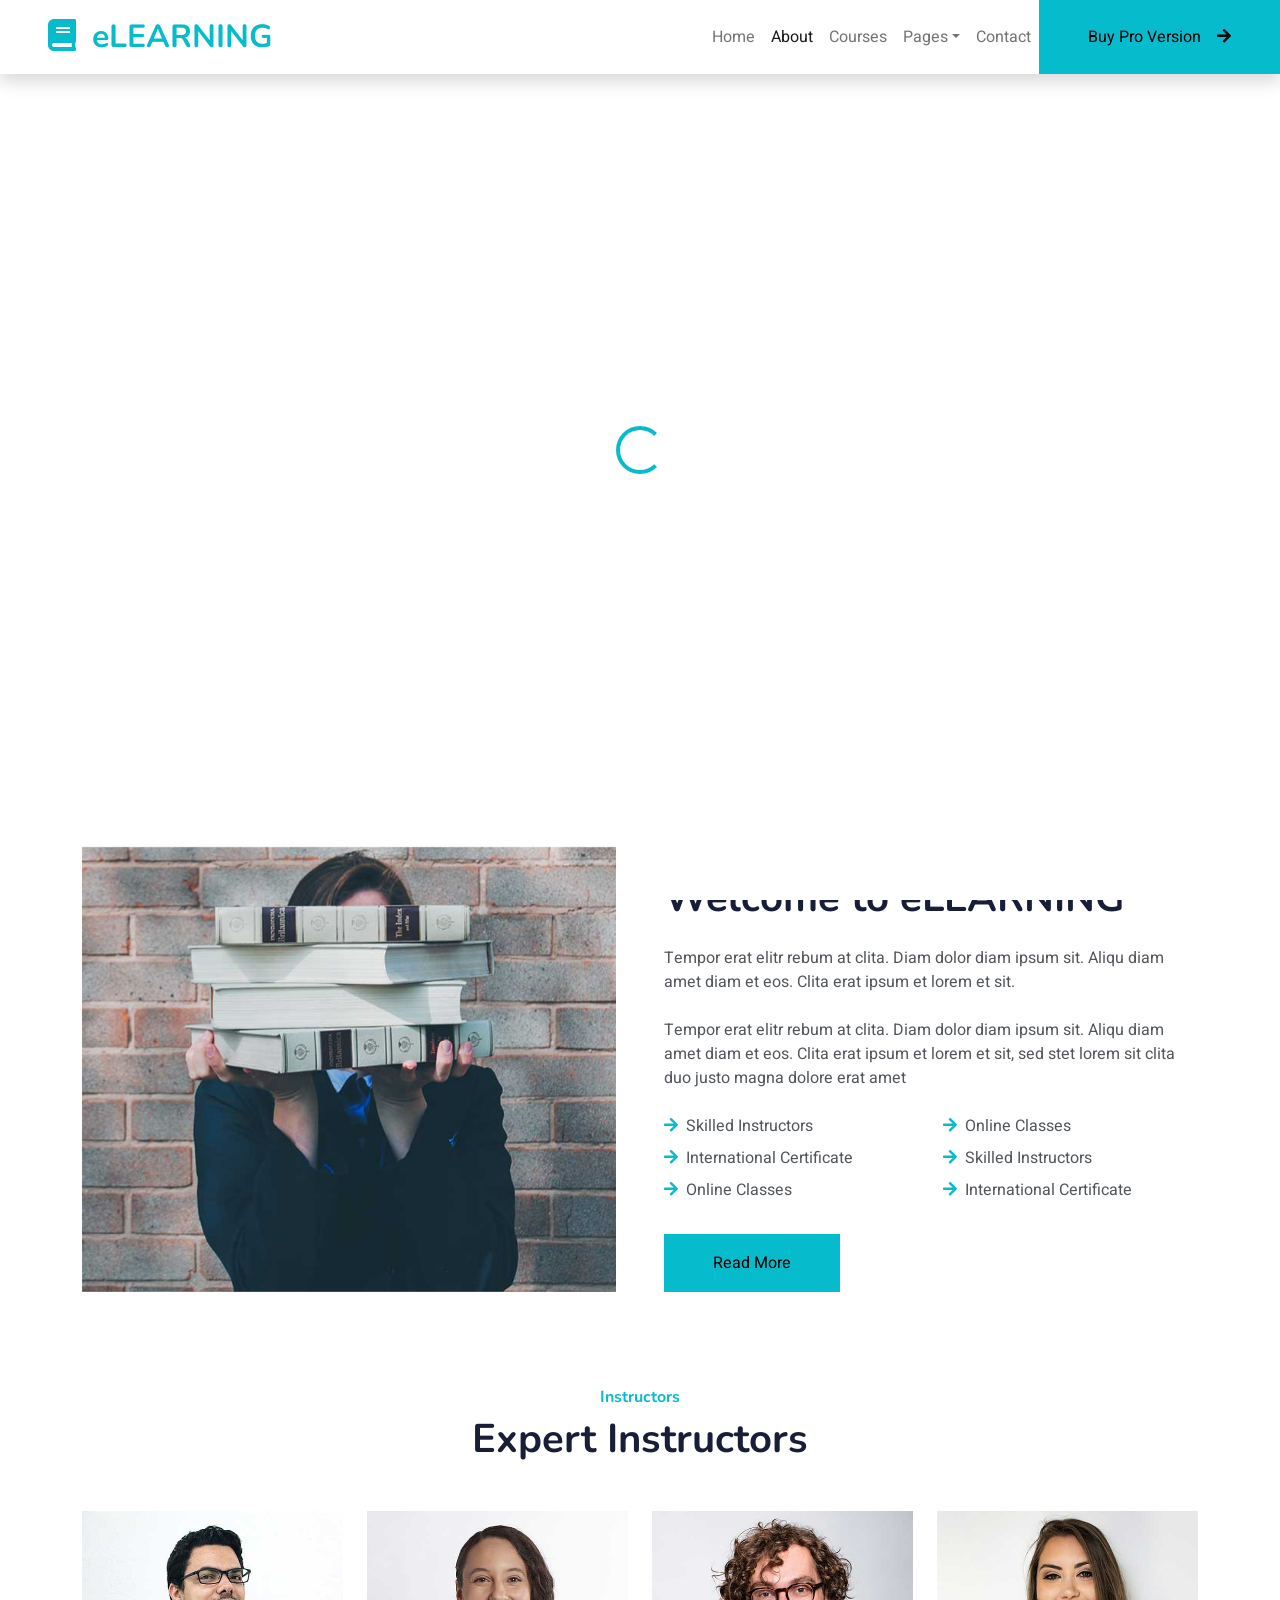
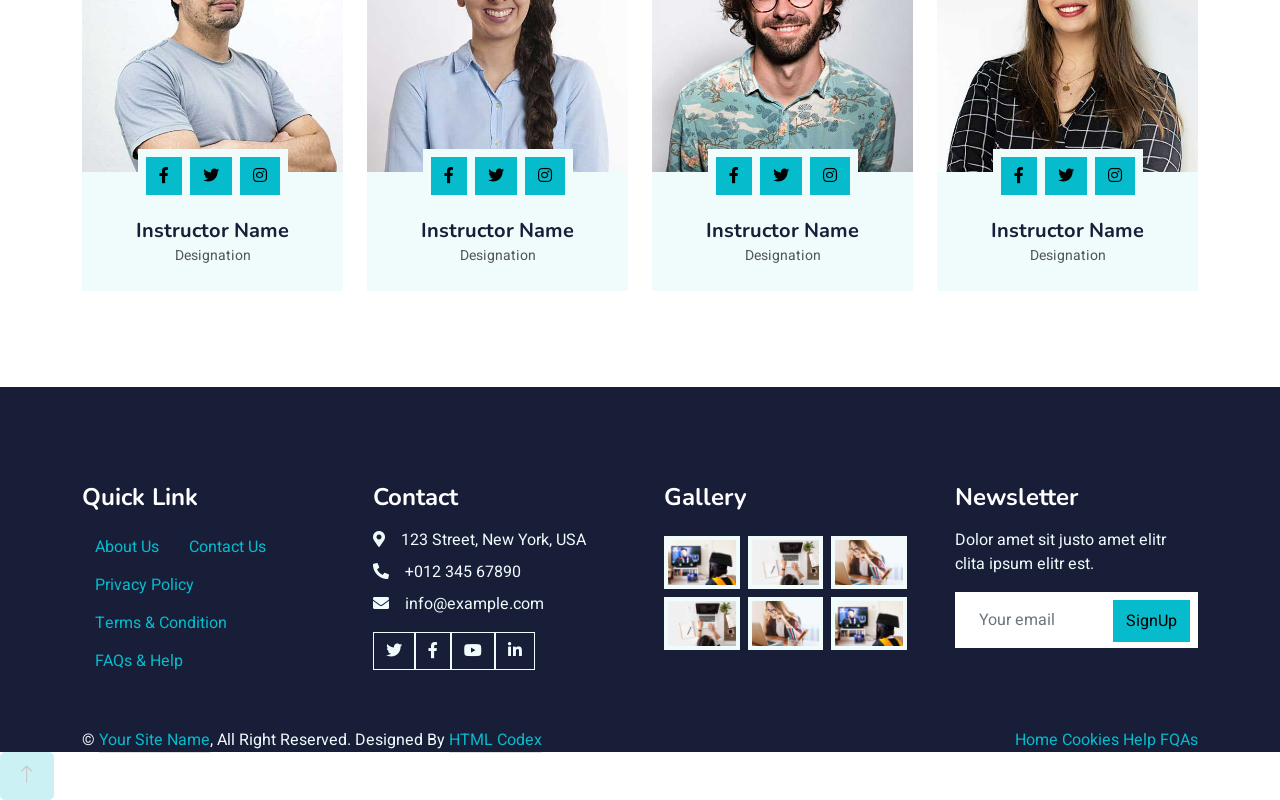
==== about.html @ 0fd6fc2b "Premier commit" ====
<!DOCTYPE html>
<html lang="en">

<head>
    <meta charset="utf-8">
    <title>eLEARNING - eLearning HTML Template</title>
    <meta content="width=device-width, initial-scale=1.0" name="viewport">
    <meta content="" name="keywords">
    <meta content="" name="description">

    <!-- Favicon -->
    <link href="img/favicon.ico" rel="icon">

    <!-- Google Web Fonts -->
    <link rel="preconnect" href="https://fonts.googleapis.com">
    <link rel="preconnect" href="https://fonts.gstatic.com" crossorigin>
    <link href="https://fonts.googleapis.com/css2?family=Heebo:wght@400;500;600&family=Nunito:wght@600;700;800&display=swap" rel="stylesheet">

    <!-- Icon Font Stylesheet -->
    <link href="https://cdnjs.cloudflare.com/ajax/libs/font-awesome/5.10.0/css/all.min.css" rel="stylesheet">
    <link href="https://cdn.jsdelivr.net/npm/bootstrap-icons@1.4.1/font/bootstrap-icons.css" rel="stylesheet">

    <!-- Libraries Stylesheet -->
    <link href="lib/animate/animate.min.css" rel="stylesheet">
    <link href="lib/owlcarousel/assets/owl.carousel.min.css" rel="stylesheet">

    <!-- Customized Bootstrap Stylesheet -->
    <link href="css/bootstrap.min.css" rel="stylesheet">

    <!-- Template Stylesheet -->
    <link href="css/style.css" rel="stylesheet">
</head>

<body>
    <!-- Spinner Start -->
    <div id="spinner" class="show bg-white position-fixed translate-middle w-100 vh-100 top-50 start-50 d-flex align-items-center justify-content-center">
        <div class="spinner-border text-primary" style="width: 3rem; height: 3rem;" role="status">
            <span class="sr-only">Loading...</span>
        </div>
    </div>
    <!-- Spinner End -->


    <!-- Navbar Start -->
    <nav class="navbar navbar-expand-lg bg-white navbar-light shadow sticky-top p-0">
        <a href="index.html" class="navbar-brand d-flex align-items-center px-4 px-lg-5">
            <h2 class="m-0 text-primary"><i class="fa fa-book me-3"></i>eLEARNING</h2>
        </a>
        <button type="button" class="navbar-toggler me-4" data-bs-toggle="collapse" data-bs-target="#navbarCollapse">
            <span class="navbar-toggler-icon"></span>
        </button>
        <div class="collapse navbar-collapse" id="navbarCollapse">
            <div class="navbar-nav ms-auto p-4 p-lg-0">
                <a href="index.html" class="nav-item nav-link">Home</a>
                <a href="about.html" class="nav-item nav-link active">About</a>
                <a href="courses.html" class="nav-item nav-link">Courses</a>
                <div class="nav-item dropdown">
                    <a href="#" class="nav-link dropdown-toggle" data-bs-toggle="dropdown">Pages</a>
                    <div class="dropdown-menu fade-down m-0">
                        <a href="team.html" class="dropdown-item">Our Team</a>
                        <a href="testimonial.html" class="dropdown-item">Testimonial</a>
                        <a href="404.html" class="dropdown-item">404 Page</a>
                    </div>
                </div>
                <a href="contact.html" class="nav-item nav-link">Contact</a>
            </div>
            <a href="https://htmlcodex.com/downloading/?item=2151" class="btn btn-primary py-4 px-lg-5 d-none d-lg-block">Buy Pro Version<i class="fa fa-arrow-right ms-3"></i></a>
        </div>
    </nav>
    <!-- Navbar End -->


    <!-- Header Start -->
    <div class="container-fluid bg-primary py-5 mb-5 page-header">
        <div class="container py-5">
            <div class="row justify-content-center">
                <div class="col-lg-10 text-center">
                    <h1 class="display-3 text-white animated slideInDown">About Us</h1>
                    <nav aria-label="breadcrumb">
                        <ol class="breadcrumb justify-content-center">
                            <li class="breadcrumb-item"><a class="text-white" href="#">Home</a></li>
                            <li class="breadcrumb-item"><a class="text-white" href="#">Pages</a></li>
                            <li class="breadcrumb-item text-white active" aria-current="page">About</li>
                        </ol>
                    </nav>
                </div>
            </div>
        </div>
    </div>
    <!-- Header End -->


    <!-- Service Start -->
    <div class="container-xxl py-5">
        <div class="container">
            <div class="row g-4">
                <div class="col-lg-3 col-sm-6 wow fadeInUp" data-wow-delay="0.1s">
                    <div class="service-item text-center pt-3">
                        <div class="p-4">
                            <i class="fa fa-3x fa-graduation-cap text-primary mb-4"></i>
                            <h5 class="mb-3">Skilled Instructors</h5>
                            <p>Diam elitr kasd sed at elitr sed ipsum justo dolor sed clita amet diam</p>
                        </div>
                    </div>
                </div>
                <div class="col-lg-3 col-sm-6 wow fadeInUp" data-wow-delay="0.3s">
                    <div class="service-item text-center pt-3">
                        <div class="p-4">
                            <i class="fa fa-3x fa-globe text-primary mb-4"></i>
                            <h5 class="mb-3">Online Classes</h5>
                            <p>Diam elitr kasd sed at elitr sed ipsum justo dolor sed clita amet diam</p>
                        </div>
                    </div>
                </div>
                <div class="col-lg-3 col-sm-6 wow fadeInUp" data-wow-delay="0.5s">
                    <div class="service-item text-center pt-3">
                        <div class="p-4">
                            <i class="fa fa-3x fa-home text-primary mb-4"></i>
                            <h5 class="mb-3">Home Projects</h5>
                            <p>Diam elitr kasd sed at elitr sed ipsum justo dolor sed clita amet diam</p>
                        </div>
                    </div>
                </div>
                <div class="col-lg-3 col-sm-6 wow fadeInUp" data-wow-delay="0.7s">
                    <div class="service-item text-center pt-3">
                        <div class="p-4">
                            <i class="fa fa-3x fa-book-open text-primary mb-4"></i>
                            <h5 class="mb-3">Book Library</h5>
                            <p>Diam elitr kasd sed at elitr sed ipsum justo dolor sed clita amet diam</p>
                        </div>
                    </div>
                </div>
            </div>
        </div>
    </div>
    <!-- Service End -->


    <!-- About Start -->
    <div class="container-xxl py-5">
        <div class="container">
            <div class="row g-5">
                <div class="col-lg-6 wow fadeInUp" data-wow-delay="0.1s" style="min-height: 400px;">
                    <div class="position-relative h-100">
                        <img class="img-fluid position-absolute w-100 h-100" src="img/about.jpg" alt="" style="object-fit: cover;">
                    </div>
                </div>
                <div class="col-lg-6 wow fadeInUp" data-wow-delay="0.3s">
                    <h6 class="section-title bg-white text-start text-primary pe-3">About Us</h6>
                    <h1 class="mb-4">Welcome to eLEARNING</h1>
                    <p class="mb-4">Tempor erat elitr rebum at clita. Diam dolor diam ipsum sit. Aliqu diam amet diam et eos. Clita erat ipsum et lorem et sit.</p>
                    <p class="mb-4">Tempor erat elitr rebum at clita. Diam dolor diam ipsum sit. Aliqu diam amet diam et eos. Clita erat ipsum et lorem et sit, sed stet lorem sit clita duo justo magna dolore erat amet</p>
                    <div class="row gy-2 gx-4 mb-4">
                        <div class="col-sm-6">
                            <p class="mb-0"><i class="fa fa-arrow-right text-primary me-2"></i>Skilled Instructors</p>
                        </div>
                        <div class="col-sm-6">
                            <p class="mb-0"><i class="fa fa-arrow-right text-primary me-2"></i>Online Classes</p>
                        </div>
                        <div class="col-sm-6">
                            <p class="mb-0"><i class="fa fa-arrow-right text-primary me-2"></i>International Certificate</p>
                        </div>
                        <div class="col-sm-6">
                            <p class="mb-0"><i class="fa fa-arrow-right text-primary me-2"></i>Skilled Instructors</p>
                        </div>
                        <div class="col-sm-6">
                            <p class="mb-0"><i class="fa fa-arrow-right text-primary me-2"></i>Online Classes</p>
                        </div>
                        <div class="col-sm-6">
                            <p class="mb-0"><i class="fa fa-arrow-right text-primary me-2"></i>International Certificate</p>
                        </div>
                    </div>
                    <a class="btn btn-primary py-3 px-5 mt-2" href="">Read More</a>
                </div>
            </div>
        </div>
    </div>
    <!-- About End -->


    <!-- Team Start -->
    <div class="container-xxl py-5">
        <div class="container">
            <div class="text-center wow fadeInUp" data-wow-delay="0.1s">
                <h6 class="section-title bg-white text-center text-primary px-3">Instructors</h6>
                <h1 class="mb-5">Expert Instructors</h1>
            </div>
            <div class="row g-4">
                <div class="col-lg-3 col-md-6 wow fadeInUp" data-wow-delay="0.1s">
                    <div class="team-item bg-light">
                        <div class="overflow-hidden">
                            <img class="img-fluid" src="img/team-1.jpg" alt="">
                        </div>
                        <div class="position-relative d-flex justify-content-center" style="margin-top: -23px;">
                            <div class="bg-light d-flex justify-content-center pt-2 px-1">
                                <a class="btn btn-sm-square btn-primary mx-1" href=""><i class="fab fa-facebook-f"></i></a>
                                <a class="btn btn-sm-square btn-primary mx-1" href=""><i class="fab fa-twitter"></i></a>
                                <a class="btn btn-sm-square btn-primary mx-1" href=""><i class="fab fa-instagram"></i></a>
                            </div>
                        </div>
                        <div class="text-center p-4">
                            <h5 class="mb-0">Instructor Name</h5>
                            <small>Designation</small>
                        </div>
                    </div>
                </div>
                <div class="col-lg-3 col-md-6 wow fadeInUp" data-wow-delay="0.3s">
                    <div class="team-item bg-light">
                        <div class="overflow-hidden">
                            <img class="img-fluid" src="img/team-2.jpg" alt="">
                        </div>
                        <div class="position-relative d-flex justify-content-center" style="margin-top: -23px;">
                            <div class="bg-light d-flex justify-content-center pt-2 px-1">
                                <a class="btn btn-sm-square btn-primary mx-1" href=""><i class="fab fa-facebook-f"></i></a>
                                <a class="btn btn-sm-square btn-primary mx-1" href=""><i class="fab fa-twitter"></i></a>
                                <a class="btn btn-sm-square btn-primary mx-1" href=""><i class="fab fa-instagram"></i></a>
                            </div>
                        </div>
                        <div class="text-center p-4">
                            <h5 class="mb-0">Instructor Name</h5>
                            <small>Designation</small>
                        </div>
                    </div>
                </div>
                <div class="col-lg-3 col-md-6 wow fadeInUp" data-wow-delay="0.5s">
                    <div class="team-item bg-light">
                        <div class="overflow-hidden">
                            <img class="img-fluid" src="img/team-3.jpg" alt="">
                        </div>
                        <div class="position-relative d-flex justify-content-center" style="margin-top: -23px;">
                            <div class="bg-light d-flex justify-content-center pt-2 px-1">
                                <a class="btn btn-sm-square btn-primary mx-1" href=""><i class="fab fa-facebook-f"></i></a>
                                <a class="btn btn-sm-square btn-primary mx-1" href=""><i class="fab fa-twitter"></i></a>
                                <a class="btn btn-sm-square btn-primary mx-1" href=""><i class="fab fa-instagram"></i></a>
                            </div>
                        </div>
                        <div class="text-center p-4">
                            <h5 class="mb-0">Instructor Name</h5>
                            <small>Designation</small>
                        </div>
                    </div>
                </div>
                <div class="col-lg-3 col-md-6 wow fadeInUp" data-wow-delay="0.7s">
                    <div class="team-item bg-light">
                        <div class="overflow-hidden">
                            <img class="img-fluid" src="img/team-4.jpg" alt="">
                        </div>
                        <div class="position-relative d-flex justify-content-center" style="margin-top: -23px;">
                            <div class="bg-light d-flex justify-content-center pt-2 px-1">
                                <a class="btn btn-sm-square btn-primary mx-1" href=""><i class="fab fa-facebook-f"></i></a>
                                <a class="btn btn-sm-square btn-primary mx-1" href=""><i class="fab fa-twitter"></i></a>
                                <a class="btn btn-sm-square btn-primary mx-1" href=""><i class="fab fa-instagram"></i></a>
                            </div>
                        </div>
                        <div class="text-center p-4">
                            <h5 class="mb-0">Instructor Name</h5>
                            <small>Designation</small>
                        </div>
                    </div>
                </div>
            </div>
        </div>
    </div>
    <!-- Team End -->
        

    <!-- Footer Start -->
    <div class="container-fluid bg-dark text-light footer pt-5 mt-5 wow fadeIn" data-wow-delay="0.1s">
        <div class="container py-5">
            <div class="row g-5">
                <div class="col-lg-3 col-md-6">
                    <h4 class="text-white mb-3">Quick Link</h4>
                    <a class="btn btn-link" href="">About Us</a>
                    <a class="btn btn-link" href="">Contact Us</a>
                    <a class="btn btn-link" href="">Privacy Policy</a>
                    <a class="btn btn-link" href="">Terms & Condition</a>
                    <a class="btn btn-link" href="">FAQs & Help</a>
                </div>
                <div class="col-lg-3 col-md-6">
                    <h4 class="text-white mb-3">Contact</h4>
                    <p class="mb-2"><i class="fa fa-map-marker-alt me-3"></i>123 Street, New York, USA</p>
                    <p class="mb-2"><i class="fa fa-phone-alt me-3"></i>+012 345 67890</p>
                    <p class="mb-2"><i class="fa fa-envelope me-3"></i>info@example.com</p>
                    <div class="d-flex pt-2">
                        <a class="btn btn-outline-light btn-social" href=""><i class="fab fa-twitter"></i></a>
                        <a class="btn btn-outline-light btn-social" href=""><i class="fab fa-facebook-f"></i></a>
                        <a class="btn btn-outline-light btn-social" href=""><i class="fab fa-youtube"></i></a>
                        <a class="btn btn-outline-light btn-social" href=""><i class="fab fa-linkedin-in"></i></a>
                    </div>
                </div>
                <div class="col-lg-3 col-md-6">
                    <h4 class="text-white mb-3">Gallery</h4>
                    <div class="row g-2 pt-2">
                        <div class="col-4">
                            <img class="img-fluid bg-light p-1" src="img/course-1.jpg" alt="">
                        </div>
                        <div class="col-4">
                            <img class="img-fluid bg-light p-1" src="img/course-2.jpg" alt="">
                        </div>
                        <div class="col-4">
                            <img class="img-fluid bg-light p-1" src="img/course-3.jpg" alt="">
                        </div>
                        <div class="col-4">
                            <img class="img-fluid bg-light p-1" src="img/course-2.jpg" alt="">
                        </div>
                        <div class="col-4">
                            <img class="img-fluid bg-light p-1" src="img/course-3.jpg" alt="">
                        </div>
                        <div class="col-4">
                            <img class="img-fluid bg-light p-1" src="img/course-1.jpg" alt="">
                        </div>
                    </div>
                </div>
                <div class="col-lg-3 col-md-6">
                    <h4 class="text-white mb-3">Newsletter</h4>
                    <p>Dolor amet sit justo amet elitr clita ipsum elitr est.</p>
                    <div class="position-relative mx-auto" style="max-width: 400px;">
                        <input class="form-control border-0 w-100 py-3 ps-4 pe-5" type="text" placeholder="Your email">
                        <button type="button" class="btn btn-primary py-2 position-absolute top-0 end-0 mt-2 me-2">SignUp</button>
                    </div>
                </div>
            </div>
        </div>
        <div class="container">
            <div class="copyright">
                <div class="row">
                    <div class="col-md-6 text-center text-md-start mb-3 mb-md-0">
                        &copy; <a class="border-bottom" href="#">Your Site Name</a>, All Right Reserved.

                        <!--/*** The author’s attribution link must remain intact in the template. ***/-->
                        <!--/*** If you wish to remove this credit link, please purchase the Pro Version . ***/-->
                        Designed By <a class="border-bottom" href="https://htmlcodex.com">HTML Codex</a>
                    </div>
                    <div class="col-md-6 text-center text-md-end">
                        <div class="footer-menu">
                            <a href="">Home</a>
                            <a href="">Cookies</a>
                            <a href="">Help</a>
                            <a href="">FQAs</a>
                        </div>
                    </div>
                </div>
            </div>
        </div>
    </div>
    <!-- Footer End -->


    <!-- Back to Top -->
    <a href="#" class="btn btn-lg btn-primary btn-lg-square back-to-top"><i class="bi bi-arrow-up"></i></a>


    <!-- JavaScript Libraries -->
    <script src="https://code.jquery.com/jquery-3.4.1.min.js"></script>
    <script src="https://cdn.jsdelivr.net/npm/bootstrap@5.0.0/dist/js/bootstrap.bundle.min.js"></script>
    <script src="lib/wow/wow.min.js"></script>
    <script src="lib/easing/easing.min.js"></script>
    <script src="lib/waypoints/waypoints.min.js"></script>
    <script src="lib/owlcarousel/owl.carousel.min.js"></script>

    <!-- Template Javascript -->
    <script src="js/main.js"></script>
</body>

</html>
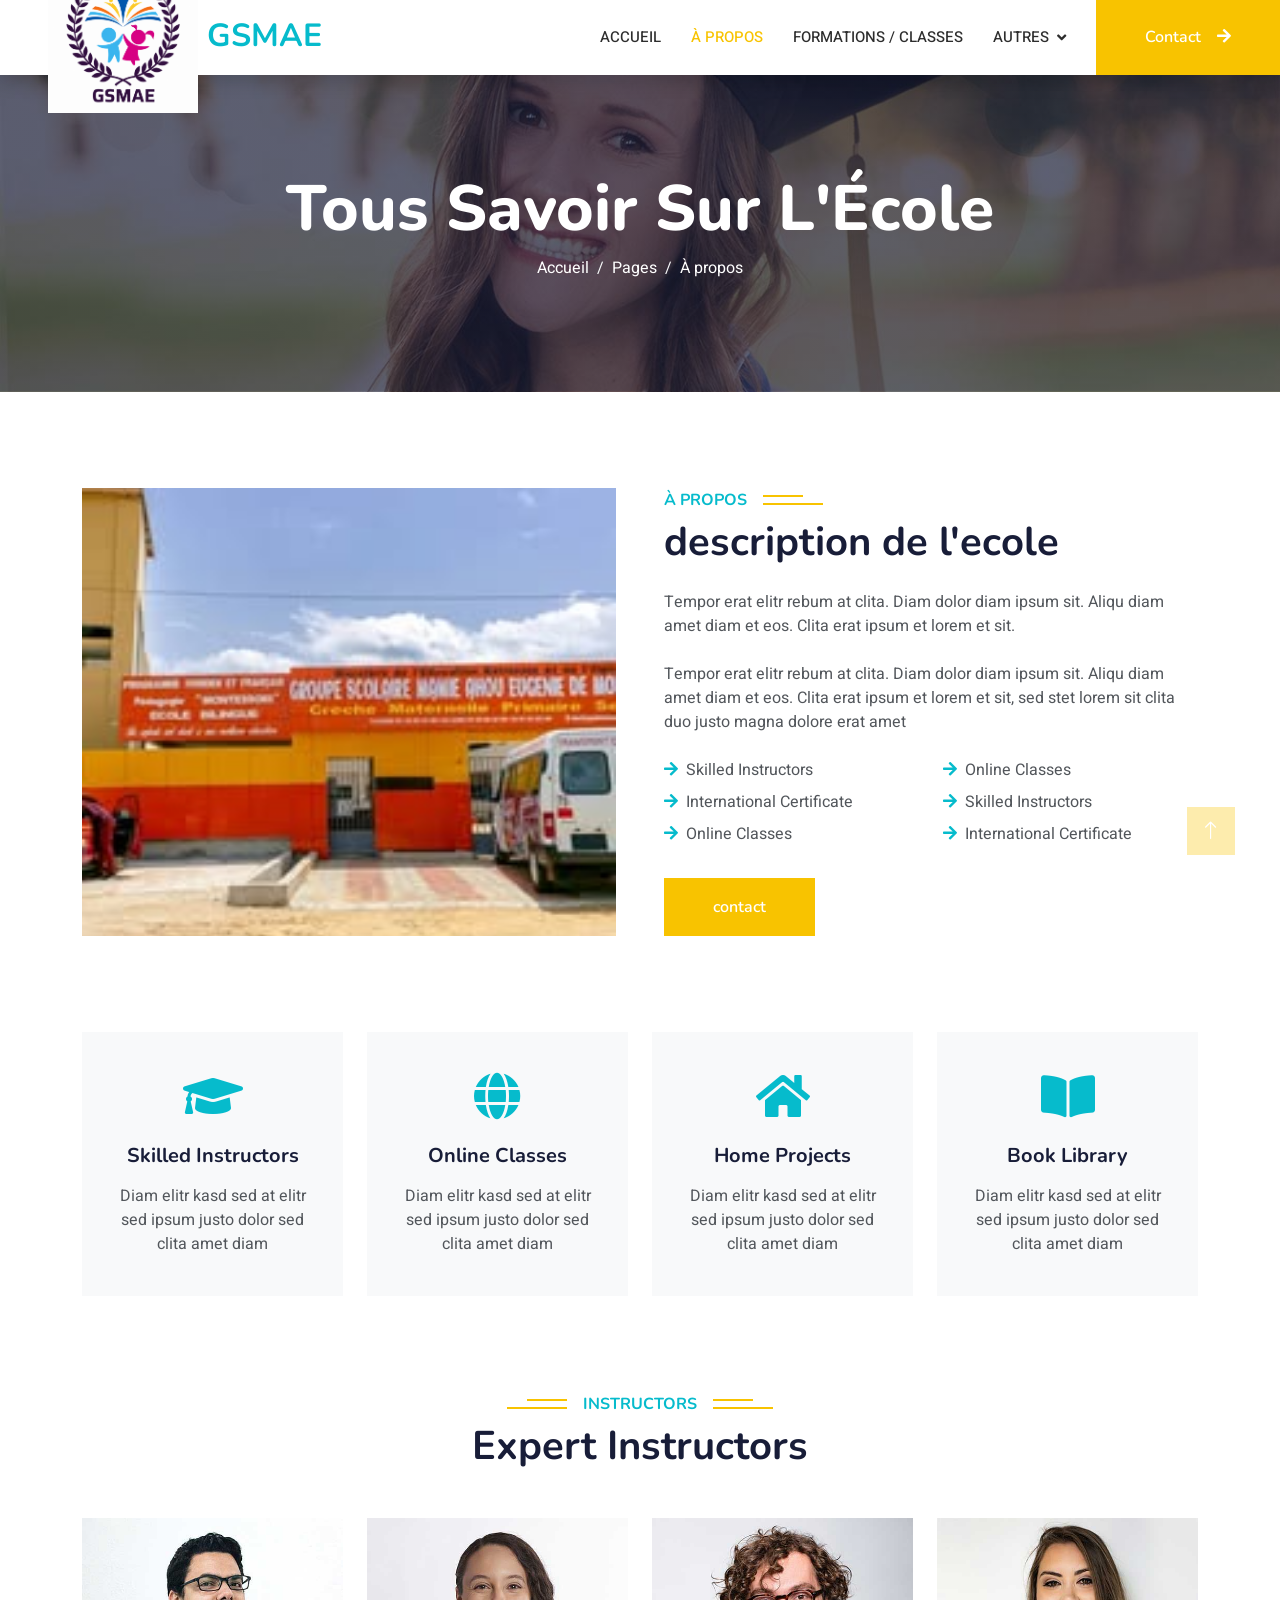
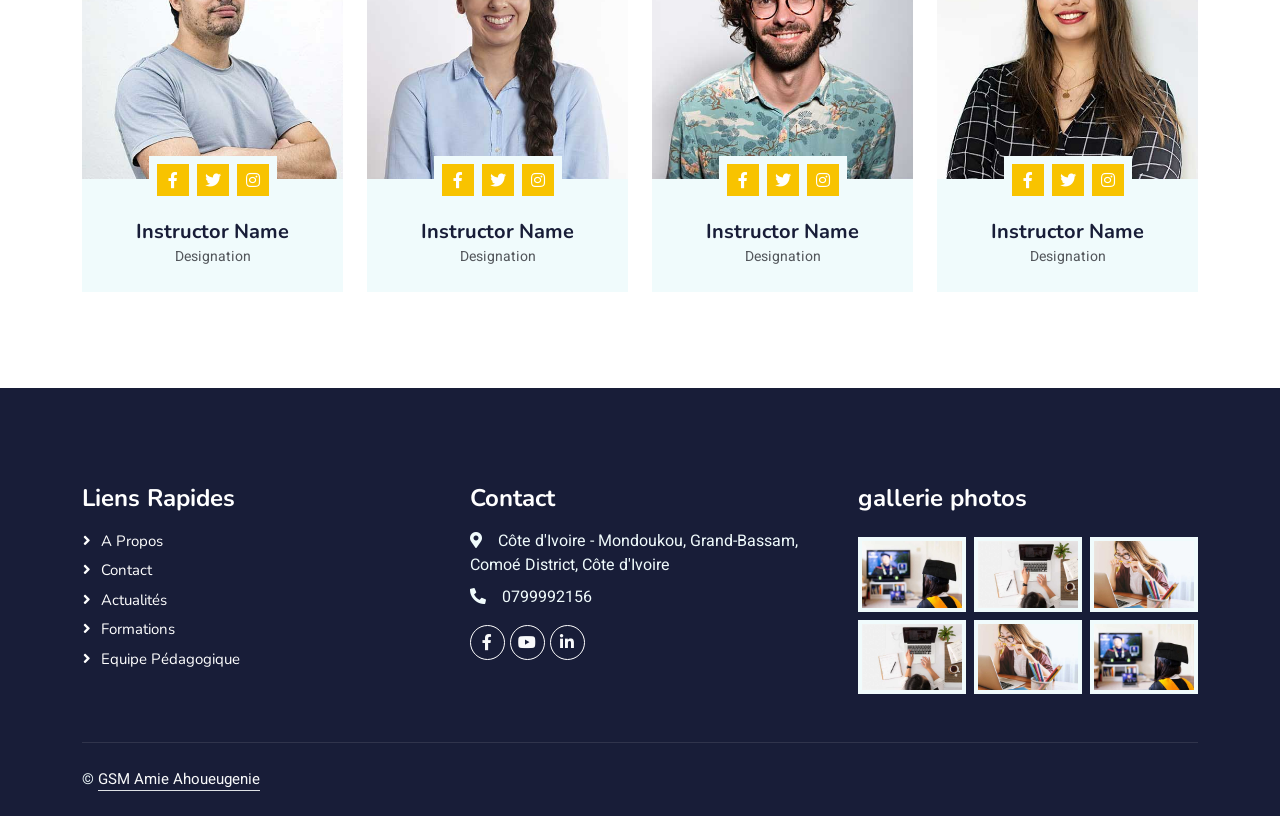
==== commit 39810caa: "Refonte du design et ajout de nouvelles pages" ====
--- a/about.html
+++ b/about.html
@@ -3,19 +3,26 @@
 
 <head>
     <meta charset="utf-8">
-    <title>eLEARNING - eLearning HTML Template</title>
+    <title>Groupe Scolaire Mamie Ahou Eugénie De Mondoukou</title>
     <meta content="width=device-width, initial-scale=1.0" name="viewport">
     <meta content="" name="keywords">
     <meta content="" name="description">
 
     <!-- Favicon -->
-    <link href="img/favicon.ico" rel="icon">
+    <link href="img/logo.jpeg" rel="icon">
 
     <!-- Google Web Fonts -->
     <link rel="preconnect" href="https://fonts.googleapis.com">
     <link rel="preconnect" href="https://fonts.gstatic.com" crossorigin>
     <link href="https://fonts.googleapis.com/css2?family=Heebo:wght@400;500;600&family=Nunito:wght@600;700;800&display=swap" rel="stylesheet">
 
+
+    <link rel="preconnect" href="https://fonts.googleapis.com">
+
+    <link rel="preconnect" href="https://fonts.gstatic.com" crossorigin>
+
+    <link href="https://fonts.googleapis.com/css2?family=Poppins:wght@300;400;500;600;700;800&display=swap" rel="stylesheet">
+
     <!-- Icon Font Stylesheet -->
     <link href="https://cdnjs.cloudflare.com/ajax/libs/font-awesome/5.10.0/css/all.min.css" rel="stylesheet">
     <link href="https://cdn.jsdelivr.net/npm/bootstrap-icons@1.4.1/font/bootstrap-icons.css" rel="stylesheet">
@@ -31,11 +38,12 @@
     <link href="css/style.css" rel="stylesheet">
 </head>
 
+
 <body>
-    <!-- Spinner Start -->
+     <!-- Spinner Start -->
     <div id="spinner" class="show bg-white position-fixed translate-middle w-100 vh-100 top-50 start-50 d-flex align-items-center justify-content-center">
         <div class="spinner-border text-primary" style="width: 3rem; height: 3rem;" role="status">
-            <span class="sr-only">Loading...</span>
+            <span class="sr-only">chargement...</span>
         </div>
     </div>
     <!-- Spinner End -->
@@ -44,27 +52,31 @@
     <!-- Navbar Start -->
     <nav class="navbar navbar-expand-lg bg-white navbar-light shadow sticky-top p-0">
         <a href="index.html" class="navbar-brand d-flex align-items-center px-4 px-lg-5">
-            <h2 class="m-0 text-primary"><i class="fa fa-book me-3"></i>eLEARNING</h2>
+            <h2 class="m-0 text-primary">
+                <img src="img/logos.png" alt="" width="150" height="auto">
+                GSMAE 
+            </h2>
+            <!-- <h2 class="m-0 text-primary"><i class="fa fa-book me-3"></i>GSMAE </h2> -->
         </a>
         <button type="button" class="navbar-toggler me-4" data-bs-toggle="collapse" data-bs-target="#navbarCollapse">
             <span class="navbar-toggler-icon"></span>
         </button>
         <div class="collapse navbar-collapse" id="navbarCollapse">
             <div class="navbar-nav ms-auto p-4 p-lg-0">
-                <a href="index.html" class="nav-item nav-link">Home</a>
-                <a href="about.html" class="nav-item nav-link active">About</a>
-                <a href="courses.html" class="nav-item nav-link">Courses</a>
+                <a href="index.html" class="nav-item nav-link ">accueil</a>
+                <a href="about.html" class="nav-item nav-link active">À propos</a>
+                <a href="courses.html" class="nav-item nav-link">Formations / Classes</a>
                 <div class="nav-item dropdown">
-                    <a href="#" class="nav-link dropdown-toggle" data-bs-toggle="dropdown">Pages</a>
+                    <a href="#" class="nav-link dropdown-toggle" data-bs-toggle="dropdown">autres</a>
                     <div class="dropdown-menu fade-down m-0">
-                        <a href="team.html" class="dropdown-item">Our Team</a>
-                        <a href="testimonial.html" class="dropdown-item">Testimonial</a>
-                        <a href="404.html" class="dropdown-item">404 Page</a>
-                    </div>
-                </div>
-                <a href="contact.html" class="nav-item nav-link">Contact</a>
-            </div>
-            <a href="https://htmlcodex.com/downloading/?item=2151" class="btn btn-primary py-4 px-lg-5 d-none d-lg-block">Buy Pro Version<i class="fa fa-arrow-right ms-3"></i></a>
+                        <a href="team.html" class="dropdown-item">Galerie</a>
+                        <a href="testimonial.html" class="dropdown-item">Équipe pédagogique</a>
+                        <a href="404.html" class="dropdown-item">Actualités</a>
+                    </div>
+                </div>
+                <!-- <a href="contact.html" class="nav-item nav-link">Contact</a> -->
+            </div>
+            <a href="https://htmlcodex.com/downloading/?item=2151" class="btn btn-primary py-4 px-lg-5 d-none d-lg-block">Contact<i class="fa fa-arrow-right ms-3"></i></a>
         </div>
     </nav>
     <!-- Navbar End -->
@@ -75,12 +87,12 @@
         <div class="container py-5">
             <div class="row justify-content-center">
                 <div class="col-lg-10 text-center">
-                    <h1 class="display-3 text-white animated slideInDown">About Us</h1>
+                    <h1 class="display-3 text-white animated slideInDown">Tous Savoir Sur L'École</h1>
                     <nav aria-label="breadcrumb">
                         <ol class="breadcrumb justify-content-center">
-                            <li class="breadcrumb-item"><a class="text-white" href="#">Home</a></li>
+                            <li class="breadcrumb-item"><a class="text-white" href="#">Accueil</a></li>
                             <li class="breadcrumb-item"><a class="text-white" href="#">Pages</a></li>
-                            <li class="breadcrumb-item text-white active" aria-current="page">About</li>
+                            <li class="breadcrumb-item text-white active" aria-current="page">À propos</li>
                         </ol>
                     </nav>
                 </div>
@@ -89,6 +101,50 @@
     </div>
     <!-- Header End -->
 
+
+    
+
+
+    <!-- About Start -->
+    <div class="container-xxl py-5">
+        <div class="container">
+            <div class="row g-5">
+                <div class="col-lg-6 wow fadeInUp" data-wow-delay="0.1s" style="min-height: 400px;">
+                    <div class="position-relative h-100">
+                        <img class="img-fluid position-absolute w-100 h-100" src="img/ecole.jpg" alt="" style="object-fit: cover;">
+                    </div>
+                </div>
+                <div class="col-lg-6 wow fadeInUp" data-wow-delay="0.3s">
+                    <h6 class="section-title bg-white text-start text-primary pe-3">À propos</h6>
+                    <h1 class="mb-4">description de l'ecole</h1>
+                    <p class="mb-4">Tempor erat elitr rebum at clita. Diam dolor diam ipsum sit. Aliqu diam amet diam et eos. Clita erat ipsum et lorem et sit.</p>
+                    <p class="mb-4">Tempor erat elitr rebum at clita. Diam dolor diam ipsum sit. Aliqu diam amet diam et eos. Clita erat ipsum et lorem et sit, sed stet lorem sit clita duo justo magna dolore erat amet</p>
+                    <div class="row gy-2 gx-4 mb-4">
+                        <div class="col-sm-6">
+                            <p class="mb-0"><i class="fa fa-arrow-right text-primary me-2"></i>Skilled Instructors</p>
+                        </div>
+                        <div class="col-sm-6">
+                            <p class="mb-0"><i class="fa fa-arrow-right text-primary me-2"></i>Online Classes</p>
+                        </div>
+                        <div class="col-sm-6">
+                            <p class="mb-0"><i class="fa fa-arrow-right text-primary me-2"></i>International Certificate</p>
+                        </div>
+                        <div class="col-sm-6">
+                            <p class="mb-0"><i class="fa fa-arrow-right text-primary me-2"></i>Skilled Instructors</p>
+                        </div>
+                        <div class="col-sm-6">
+                            <p class="mb-0"><i class="fa fa-arrow-right text-primary me-2"></i>Online Classes</p>
+                        </div>
+                        <div class="col-sm-6">
+                            <p class="mb-0"><i class="fa fa-arrow-right text-primary me-2"></i>International Certificate</p>
+                        </div>
+                    </div>
+                    <a class="btn btn-primary py-3 px-5 mt-2" href="contact.html">contact</a>
+                </div>
+            </div>
+        </div>
+    </div>
+    <!-- About End -->
 
     <!-- Service Start -->
     <div class="container-xxl py-5">
@@ -134,50 +190,6 @@
         </div>
     </div>
     <!-- Service End -->
-
-
-    <!-- About Start -->
-    <div class="container-xxl py-5">
-        <div class="container">
-            <div class="row g-5">
-                <div class="col-lg-6 wow fadeInUp" data-wow-delay="0.1s" style="min-height: 400px;">
-                    <div class="position-relative h-100">
-                        <img class="img-fluid position-absolute w-100 h-100" src="img/about.jpg" alt="" style="object-fit: cover;">
-                    </div>
-                </div>
-                <div class="col-lg-6 wow fadeInUp" data-wow-delay="0.3s">
-                    <h6 class="section-title bg-white text-start text-primary pe-3">About Us</h6>
-                    <h1 class="mb-4">Welcome to eLEARNING</h1>
-                    <p class="mb-4">Tempor erat elitr rebum at clita. Diam dolor diam ipsum sit. Aliqu diam amet diam et eos. Clita erat ipsum et lorem et sit.</p>
-                    <p class="mb-4">Tempor erat elitr rebum at clita. Diam dolor diam ipsum sit. Aliqu diam amet diam et eos. Clita erat ipsum et lorem et sit, sed stet lorem sit clita duo justo magna dolore erat amet</p>
-                    <div class="row gy-2 gx-4 mb-4">
-                        <div class="col-sm-6">
-                            <p class="mb-0"><i class="fa fa-arrow-right text-primary me-2"></i>Skilled Instructors</p>
-                        </div>
-                        <div class="col-sm-6">
-                            <p class="mb-0"><i class="fa fa-arrow-right text-primary me-2"></i>Online Classes</p>
-                        </div>
-                        <div class="col-sm-6">
-                            <p class="mb-0"><i class="fa fa-arrow-right text-primary me-2"></i>International Certificate</p>
-                        </div>
-                        <div class="col-sm-6">
-                            <p class="mb-0"><i class="fa fa-arrow-right text-primary me-2"></i>Skilled Instructors</p>
-                        </div>
-                        <div class="col-sm-6">
-                            <p class="mb-0"><i class="fa fa-arrow-right text-primary me-2"></i>Online Classes</p>
-                        </div>
-                        <div class="col-sm-6">
-                            <p class="mb-0"><i class="fa fa-arrow-right text-primary me-2"></i>International Certificate</p>
-                        </div>
-                    </div>
-                    <a class="btn btn-primary py-3 px-5 mt-2" href="">Read More</a>
-                </div>
-            </div>
-        </div>
-    </div>
-    <!-- About End -->
-
-
     <!-- Team Start -->
     <div class="container-xxl py-5">
         <div class="container">
@@ -268,28 +280,27 @@
     <div class="container-fluid bg-dark text-light footer pt-5 mt-5 wow fadeIn" data-wow-delay="0.1s">
         <div class="container py-5">
             <div class="row g-5">
-                <div class="col-lg-3 col-md-6">
-                    <h4 class="text-white mb-3">Quick Link</h4>
-                    <a class="btn btn-link" href="">About Us</a>
-                    <a class="btn btn-link" href="">Contact Us</a>
-                    <a class="btn btn-link" href="">Privacy Policy</a>
-                    <a class="btn btn-link" href="">Terms & Condition</a>
-                    <a class="btn btn-link" href="">FAQs & Help</a>
-                </div>
-                <div class="col-lg-3 col-md-6">
+                <div class="col-lg-4 col-md-6">
+                    <h4 class="text-white mb-3">Liens Rapides</h4>
+                    <a class="btn btn-link" href="about.html">A propos</a>
+                    <a class="btn btn-link" href="contact.html">Contact</a>
+                    <a class="btn btn-link" href="news.html">Actualités</a>
+                    <a class="btn btn-link" href="courses.html">Formations</a>
+                    <a class="btn btn-link" href="team.html">Equipe Pédagogique</a>
+                </div>
+                <div class="col-lg-4 col-md-6">
                     <h4 class="text-white mb-3">Contact</h4>
-                    <p class="mb-2"><i class="fa fa-map-marker-alt me-3"></i>123 Street, New York, USA</p>
-                    <p class="mb-2"><i class="fa fa-phone-alt me-3"></i>+012 345 67890</p>
-                    <p class="mb-2"><i class="fa fa-envelope me-3"></i>info@example.com</p>
+                    <p class="mb-2"><i class="fa fa-map-marker-alt me-3"></i>Côte d'Ivoire - Mondoukou, Grand-Bassam, Comoé District, Côte d'Ivoire</p>
+                    <p class="mb-2"><i class="fa fa-phone-alt me-3"></i>0799992156</p>
+                    <!-- <p class="mb-2"><i class="fa fa-envelope me-3"></i>info@example.com</p> -->
                     <div class="d-flex pt-2">
-                        <a class="btn btn-outline-light btn-social" href=""><i class="fab fa-twitter"></i></a>
-                        <a class="btn btn-outline-light btn-social" href=""><i class="fab fa-facebook-f"></i></a>
+                        <a class="btn btn-outline-light btn-social" href="https://www.facebook.com/gsmamieahoueugenie"><i class="fab fa-facebook-f"></i></a>
                         <a class="btn btn-outline-light btn-social" href=""><i class="fab fa-youtube"></i></a>
                         <a class="btn btn-outline-light btn-social" href=""><i class="fab fa-linkedin-in"></i></a>
                     </div>
                 </div>
-                <div class="col-lg-3 col-md-6">
-                    <h4 class="text-white mb-3">Gallery</h4>
+                <div class="col-lg-4 col-md-6">
+                    <h4 class="text-white mb-3">gallerie photos</h4>
                     <div class="row g-2 pt-2">
                         <div class="col-4">
                             <img class="img-fluid bg-light p-1" src="img/course-1.jpg" alt="">
@@ -311,34 +322,23 @@
                         </div>
                     </div>
                 </div>
-                <div class="col-lg-3 col-md-6">
+                <!-- <div class="col-lg-3 col-md-6">
                     <h4 class="text-white mb-3">Newsletter</h4>
                     <p>Dolor amet sit justo amet elitr clita ipsum elitr est.</p>
                     <div class="position-relative mx-auto" style="max-width: 400px;">
                         <input class="form-control border-0 w-100 py-3 ps-4 pe-5" type="text" placeholder="Your email">
                         <button type="button" class="btn btn-primary py-2 position-absolute top-0 end-0 mt-2 me-2">SignUp</button>
                     </div>
-                </div>
+                </div> -->
             </div>
         </div>
         <div class="container">
             <div class="copyright">
                 <div class="row">
                     <div class="col-md-6 text-center text-md-start mb-3 mb-md-0">
-                        &copy; <a class="border-bottom" href="#">Your Site Name</a>, All Right Reserved.
-
-                        <!--/*** The author’s attribution link must remain intact in the template. ***/-->
-                        <!--/*** If you wish to remove this credit link, please purchase the Pro Version . ***/-->
-                        Designed By <a class="border-bottom" href="https://htmlcodex.com">HTML Codex</a>
-                    </div>
-                    <div class="col-md-6 text-center text-md-end">
-                        <div class="footer-menu">
-                            <a href="">Home</a>
-                            <a href="">Cookies</a>
-                            <a href="">Help</a>
-                            <a href="">FQAs</a>
-                        </div>
-                    </div>
+                        &copy; <a class="border-bottom" href="#">GSM Amie Ahoueugenie</a>
+                    </div>
+                   
                 </div>
             </div>
         </div>
--- a/css/style.css
+++ b/css/style.css
@@ -0,0 +1,478 @@
+/********** Template CSS **********/
+:root {
+
+    /* Couleur principale (Bleu royal) */
+    --primary: #0B4EA2;
+
+    /* Couleur secondaire (Jaune de l'affiche) */
+    --secondary: #F8C300;
+
+    /* Vert utilisé sur les bandeaux */
+    --success: #28A745;
+
+    /* Blanc cassé */
+    --light: #F8F9FA;
+
+    /* Gris foncé */
+    --dark: #2D2D2D;
+
+    /* Couleurs supplémentaires */
+    --white: #FFFFFF;
+    --text: #555555;
+
+}
+
+.fw-medium {
+    font-weight: 600 !important;
+}
+
+.fw-semi-bold {
+    font-weight: 700 !important;
+}
+
+.back-to-top {
+    position: fixed;
+    display: none;
+    right: 45px;
+    bottom: 45px;
+    z-index: 99;
+}
+
+
+/*** Spinner ***/
+#spinner {
+    opacity: 0;
+    visibility: hidden;
+    transition: opacity .5s ease-out, visibility 0s linear .5s;
+    z-index: 99999;
+}
+
+#spinner.show {
+    transition: opacity .5s ease-out, visibility 0s linear 0s;
+    visibility: visible;
+    opacity: 1;
+}
+
+
+/*** Button ***/
+.btn {
+    font-family: 'Nunito', sans-serif;
+    font-weight: 600;
+    transition: .5s;
+}
+
+.btn.btn-primary,
+.btn.btn-secondary {
+    color: #FFFFFF;
+}
+
+.btn-primary{
+    background: var(--secondary);
+    border-color: var(--secondary);
+}
+
+.btn-primary:hover{
+    background:#083A7A;
+    border-color:#083A7A;
+}
+
+.btn-secondary{
+    background: var(--secondary);
+    border-color: var(--secondary);
+    color:#000;
+}
+
+.btn-secondary:hover{
+    background:#E1B000;
+    border-color:#E1B000;
+    color:#000;
+}
+
+.btn-square {
+    width: 38px;
+    height: 38px;
+}
+
+.btn-sm-square {
+    width: 32px;
+    height: 32px;
+}
+
+.btn-lg-square {
+    width: 48px;
+    height: 48px;
+}
+
+.btn-square,
+.btn-sm-square,
+.btn-lg-square {
+    padding: 0;
+    display: flex;
+    align-items: center;
+    justify-content: center;
+    font-weight: normal;
+    border-radius: 0px;
+}
+
+
+/*** Navbar ***/
+.navbar .dropdown-toggle::after {
+    border: none;
+    content: "\f107";
+    font-family: "Font Awesome 5 Free";
+    font-weight: 900;
+    vertical-align: middle;
+    margin-left: 8px;
+}
+
+.navbar-light .navbar-nav .nav-link {
+    margin-right: 30px;
+    padding: 25px 0;
+    color: #FFFFFF;
+    font-size: 15px;
+    text-transform: uppercase;
+    outline: none;
+}
+
+.navbar-light .navbar-nav .nav-link:hover,
+.navbar-light .navbar-nav .nav-link.active {
+    color: var(--secondary);
+}
+
+@media (max-width: 991.98px) {
+    .navbar-light .navbar-nav .nav-link  {
+        margin-right: 0;
+        padding: 10px 0;
+    }
+
+    .navbar-light .navbar-nav {
+        border-top: 1px solid #EEEEEE;
+    }
+}
+
+.navbar-light .navbar-brand,
+.navbar-light a.btn {
+    height: 75px;
+}
+
+.navbar-light .navbar-nav .nav-link {
+    color: var(--dark);
+    font-weight: 500;
+}
+
+.navbar-light.sticky-top {
+    top: -100px;
+    transition: .5s;
+}
+
+@media (min-width: 992px) {
+    .navbar .nav-item .dropdown-menu {
+        display: block;
+        margin-top: 0;
+        opacity: 0;
+        visibility: hidden;
+        transition: .5s;
+    }
+
+    .navbar .dropdown-menu.fade-down {
+        top: 100%;
+        transform: rotateX(-75deg);
+        transform-origin: 0% 0%;
+    }
+
+    .navbar .nav-item:hover .dropdown-menu {
+        top: 100%;
+        transform: rotateX(0deg);
+        visibility: visible;
+        transition: .5s;
+        opacity: 1;
+    }
+}
+
+
+/*** Header carousel ***/
+@media (max-width: 768px) {
+    .header-carousel .owl-carousel-item {
+        position: relative;
+        min-height: 500px;
+    }
+    
+    .header-carousel .owl-carousel-item img {
+        position: absolute;
+        width: 100%;
+        height: 100%;
+        object-fit: cover;
+    }
+}
+
+.header-carousel .owl-nav {
+    position: absolute;
+    top: 50%;
+    right: 8%;
+    transform: translateY(-50%);
+    display: flex;
+    flex-direction: column;
+}
+
+.header-carousel .owl-nav .owl-prev,
+.header-carousel .owl-nav .owl-next {
+    margin: 7px 0;
+    width: 45px;
+    height: 45px;
+    display: flex;
+    align-items: center;
+    justify-content: center;
+    color: #FFFFFF;
+    background: transparent;
+    border: 1px solid #FFFFFF;
+    font-size: 22px;
+    transition: .5s;
+}
+
+.header-carousel .owl-nav .owl-prev:hover,
+.header-carousel .owl-nav .owl-next:hover {
+    background: var(--secondary);
+    border-color: var(--secondary);
+}
+
+.page-header {
+    background: linear-gradient(rgba(24, 29, 56, .7), rgba(24, 29, 56, .7)), url(../img/carousel-1.jpg);
+    background-position: center center;
+    background-repeat: no-repeat;
+    background-size: cover;
+}
+
+.page-header-inner {
+    background: rgba(15, 23, 43, .7);
+}
+
+.breadcrumb-item + .breadcrumb-item::before {
+    color: var(--light);
+}
+
+
+/*** Section Title ***/
+
+.section-title{
+    color: var(--primary);
+}
+.section-title {
+    position: relative;
+    display: inline-block;
+    text-transform: uppercase;
+}
+
+.section-title::before {
+    position: absolute;
+    content: "";
+    width: calc(100% + 80px);
+    height: 2px;
+    top: 4px;
+    left: -40px;
+    background: var(--secondary);
+    z-index: -1;
+}
+
+.section-title::after {
+    position: absolute;
+    content: "";
+    width: calc(100% + 120px);
+    height: 2px;
+    bottom: 5px;
+    left: -60px;
+    background: var(--secondary);
+    z-index: -1;
+}
+
+.section-title.text-start::before {
+    width: calc(100% + 40px);
+    left: 0;
+}
+
+.section-title.text-start::after {
+    width: calc(100% + 60px);
+    left: 0;
+}
+
+
+/*** Service ***/
+.service-item {
+    background: var(--light);
+    transition: .5s;
+}
+
+.service-item:hover {
+    margin-top: -10px;
+    background: var(--success);
+}
+
+.service-item * {
+    transition: .5s;
+}
+
+.service-item:hover * {
+    color: var(--light) !important;
+}
+
+
+/*** Categories & Courses ***/
+.category img,
+.course-item img {
+    transition: .5s;
+}
+
+.category a:hover img,
+.course-item:hover img {
+    transform: scale(1.1);
+}
+
+
+/*** Team ***/
+.team-item img {
+    transition: .5s;
+}
+
+.team-item:hover img {
+    transform: scale(1.1);
+}
+
+
+/*** Testimonial ***/
+.testimonial-carousel::before {
+    position: absolute;
+    content: "";
+    top: 0;
+    left: 0;
+    height: 100%;
+    width: 0;
+    background: linear-gradient(to right, rgba(255, 255, 255, 1) 0%, rgba(255, 255, 255, 0) 100%);
+    z-index: 1;
+}
+
+.testimonial-carousel::after {
+    position: absolute;
+    content: "";
+    top: 0;
+    right: 0;
+    height: 100%;
+    width: 0;
+    background: linear-gradient(to left, rgba(255, 255, 255, 1) 0%, rgba(255, 255, 255, 0) 100%);
+    z-index: 1;
+}
+
+@media (min-width: 768px) {
+    .testimonial-carousel::before,
+    .testimonial-carousel::after {
+        width: 200px;
+    }
+}
+
+@media (min-width: 992px) {
+    .testimonial-carousel::before,
+    .testimonial-carousel::after {
+        width: 300px;
+    }
+}
+
+.testimonial-carousel .owl-item .testimonial-text,
+.testimonial-carousel .owl-item.center .testimonial-text * {
+    transition: .5s;
+}
+
+.testimonial-carousel .owl-item.center .testimonial-text {
+    background: var(--primary) !important;
+}
+
+.testimonial-carousel .owl-item.center .testimonial-text * {
+    color: #FFFFFF !important;
+}
+
+.testimonial-carousel .owl-dots {
+    margin-top: 24px;
+    display: flex;
+    align-items: flex-end;
+    justify-content: center;
+}
+
+.testimonial-carousel .owl-dot {
+    position: relative;
+    display: inline-block;
+    margin: 0 5px;
+    width: 15px;
+    height: 15px;
+    border: 1px solid #CCCCCC;
+    transition: .5s;
+}
+
+.testimonial-carousel .owl-dot.active {
+    background: var(--secondary);
+    border-color: var(--secondary);
+}
+
+
+/*** Footer ***/
+.footer .btn.btn-social {
+    margin-right: 5px;
+    width: 35px;
+    height: 35px;
+    display: flex;
+    align-items: center;
+    justify-content: center;
+    color: var(--light);
+    font-weight: normal;
+    border: 1px solid #FFFFFF;
+    border-radius: 35px;
+    transition: .3s;
+}
+
+.footer .btn.btn-social:hover {
+    background: var(--secondary);
+    color:#000;
+}
+
+.footer .btn.btn-link {
+    display: block;
+    margin-bottom: 5px;
+    padding: 0;
+    text-align: left;
+    color: #FFFFFF;
+    font-size: 15px;
+    font-weight: normal;
+    text-transform: capitalize;
+    transition: .3s;
+}
+
+.footer .btn.btn-link::before {
+    position: relative;
+    content: "\f105";
+    font-family: "Font Awesome 5 Free";
+    font-weight: 900;
+    margin-right: 10px;
+}
+
+.footer .btn.btn-link:hover {
+    letter-spacing: 1px;
+    box-shadow: none;
+}
+
+.footer .copyright {
+    padding: 25px 0;
+    font-size: 15px;
+    border-top: 1px solid rgba(256, 256, 256, .1);
+}
+
+.footer .copyright a {
+    color: var(--light);
+}
+
+.footer .footer-menu a {
+    margin-right: 15px;
+    padding-right: 15px;
+    border-right: 1px solid rgba(255, 255, 255, .1);
+}
+
+.footer .footer-menu a:last-child {
+    margin-right: 0;
+    padding-right: 0;
+    border-right: none;
+}
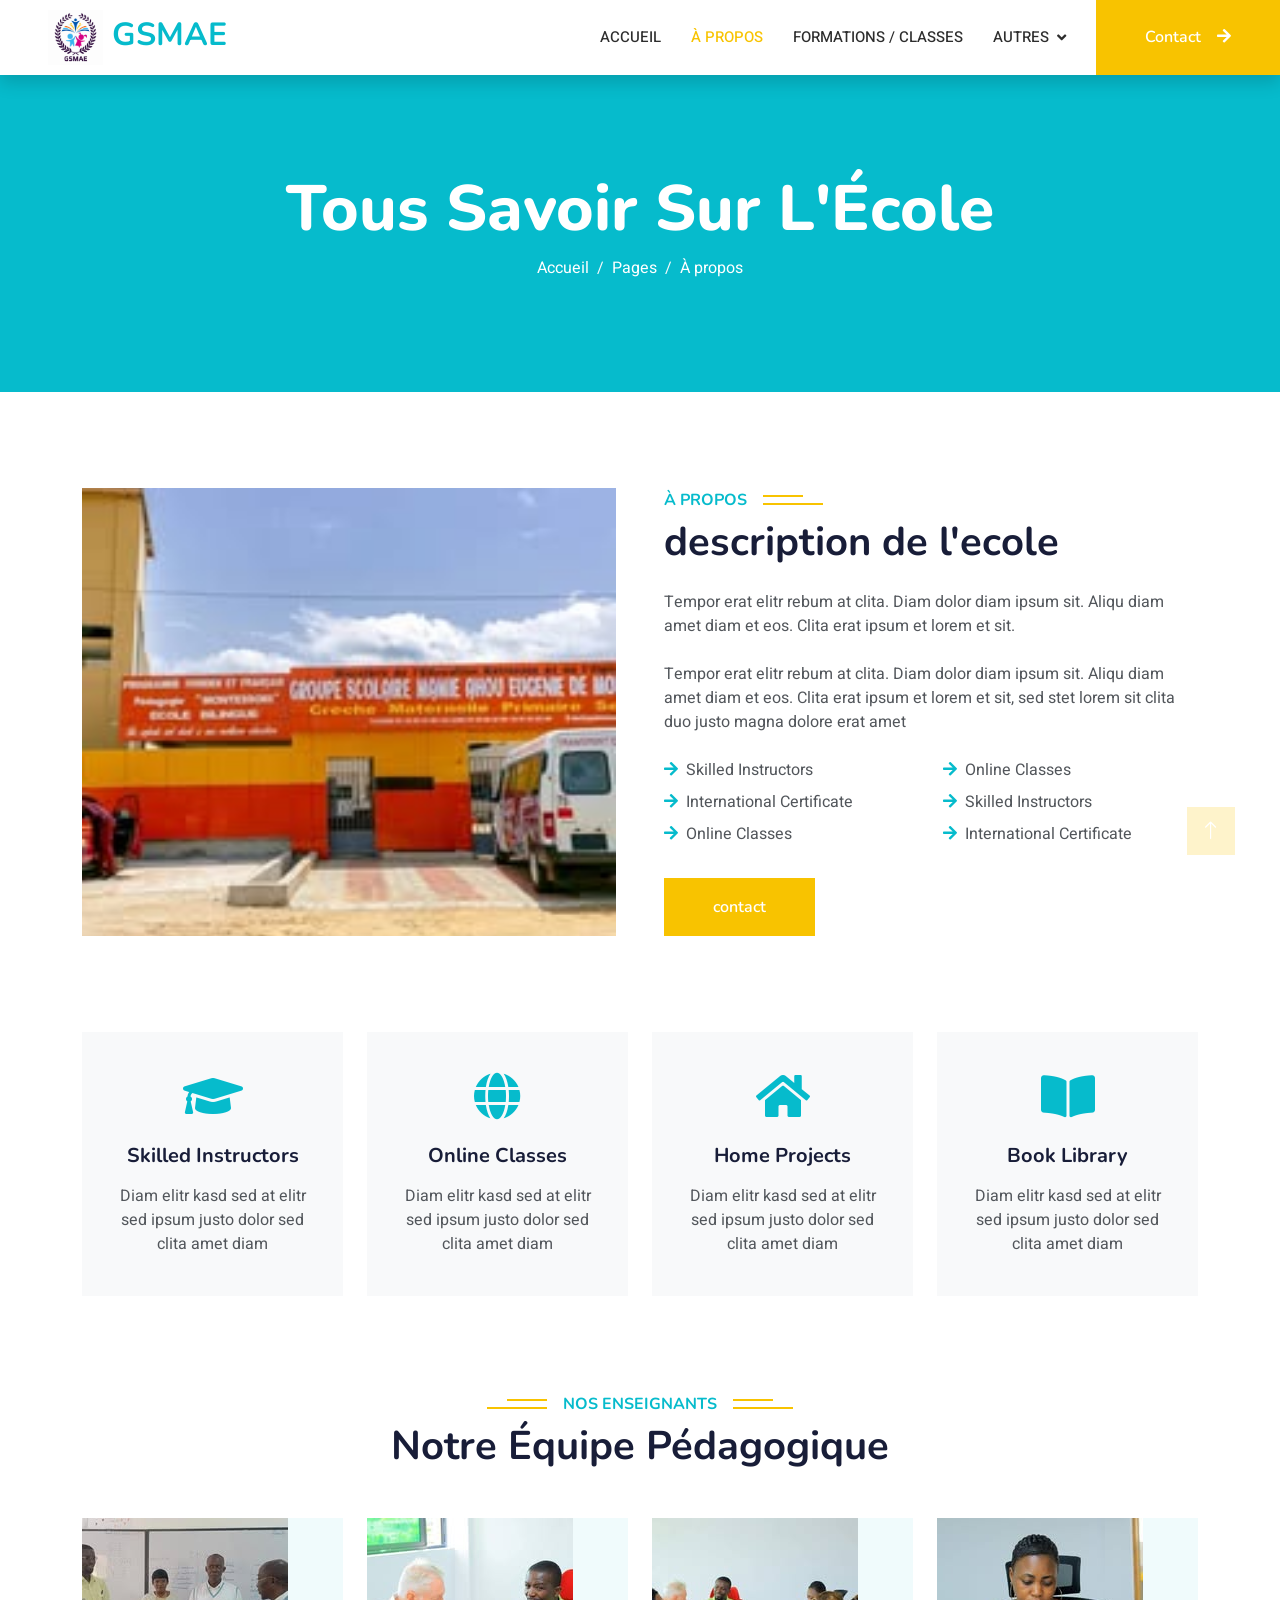
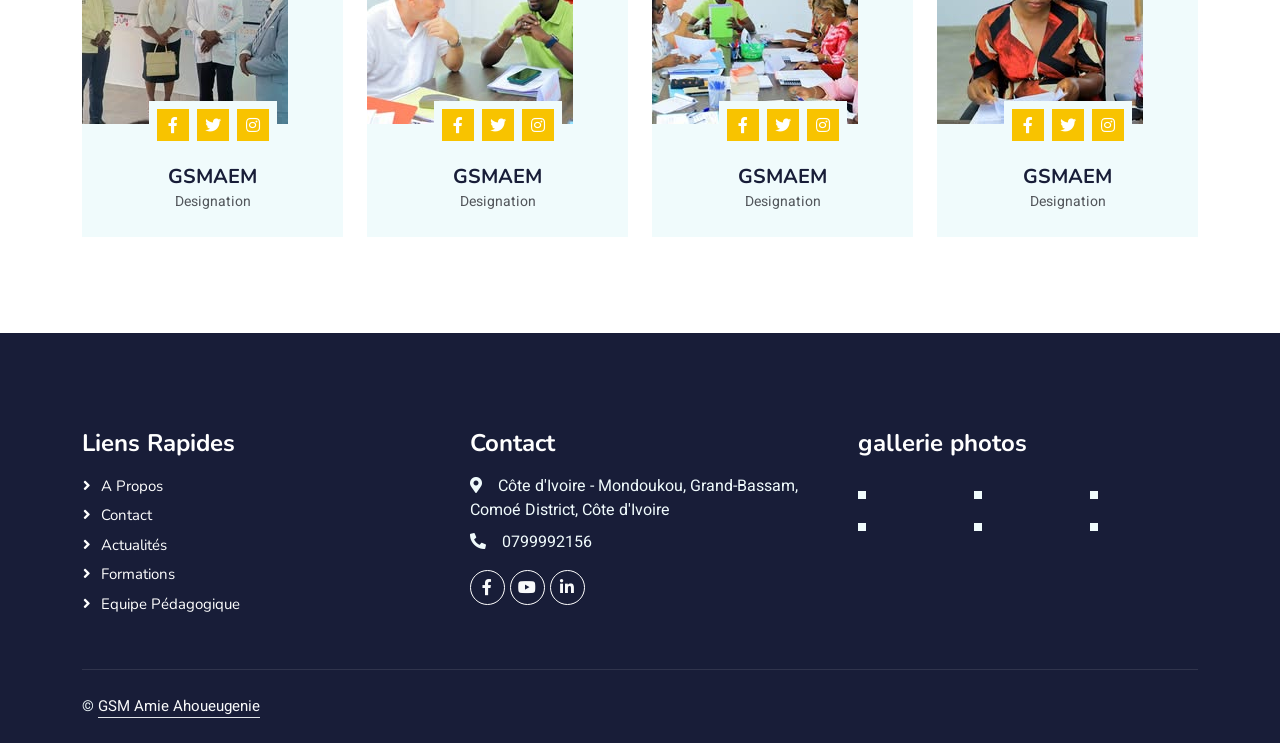
==== commit 4ae90639: "Refonte de la page d'accueil et amélioration 3" ====
--- a/about.html
+++ b/about.html
@@ -53,8 +53,8 @@
     <nav class="navbar navbar-expand-lg bg-white navbar-light shadow sticky-top p-0">
         <a href="index.html" class="navbar-brand d-flex align-items-center px-4 px-lg-5">
             <h2 class="m-0 text-primary">
-                <img src="img/logos.png" alt="" width="150" height="auto">
-                GSMAE 
+                <img src="img/logos.png" alt="Logo GSMAE" width="55">
+                GSMAE
             </h2>
             <!-- <h2 class="m-0 text-primary"><i class="fa fa-book me-3"></i>GSMAE </h2> -->
         </a>
@@ -194,14 +194,50 @@
     <div class="container-xxl py-5">
         <div class="container">
             <div class="text-center wow fadeInUp" data-wow-delay="0.1s">
-                <h6 class="section-title bg-white text-center text-primary px-3">Instructors</h6>
-                <h1 class="mb-5">Expert Instructors</h1>
+                <h6 class="section-title bg-white text-center text-primary px-3">Nos Enseignants</h6>
+                <h1 class="mb-5">Notre Équipe Pédagogique</h1>
             </div>
             <div class="row g-4">
                 <div class="col-lg-3 col-md-6 wow fadeInUp" data-wow-delay="0.1s">
                     <div class="team-item bg-light">
                         <div class="overflow-hidden">
-                            <img class="img-fluid" src="img/team-1.jpg" alt="">
+                            <img class="img-fluid" src="img/enseig1.jpg" alt="">
+                        </div>
+                        <div class="position-relative d-flex justify-content-center" style="margin-top: -23px;">
+                            <div class="bg-light d-flex justify-content-center pt-2 px-1">
+                                <a class="btn btn-sm-square btn-primary mx-1" href="https://www.facebook.com/gsmamieahoueugenie"><i class="fab fa-facebook-f"></i></a>
+                                <a class="btn btn-sm-square btn-primary mx-1" href=""><i class="fab fa-twitter"></i></a>
+                                <a class="btn btn-sm-square btn-primary mx-1" href=""><i class="fab fa-instagram"></i></a>
+                            </div>
+                        </div>
+                        <div class="text-center p-4">
+                            <h5 class="mb-0">GSMAEM</h5>
+                            <small>Designation</small>
+                        </div>
+                    </div>
+                </div>
+                <div class="col-lg-3 col-md-6 wow fadeInUp" data-wow-delay="0.3s">
+                    <div class="team-item bg-light">
+                        <div class="overflow-hidden">
+                            <img class="img-fluid" src="img/enseig2.jpg" alt="">
+                        </div>
+                        <div class="position-relative d-flex justify-content-center" style="margin-top: -23px;">
+                            <div class="bg-light d-flex justify-content-center pt-2 px-1">
+                                <a class="btn btn-sm-square btn-primary mx-1" href="https://www.facebook.com/gsmamieahoueugenie"><i class="fab fa-facebook-f"></i></a>
+                                <a class="btn btn-sm-square btn-primary mx-1" href=""><i class="fab fa-twitter"></i></a>
+                                <a class="btn btn-sm-square btn-primary mx-1" href=""><i class="fab fa-instagram"></i></a>
+                            </div>
+                        </div>
+                        <div class="text-center p-4">
+                            <h5 class="mb-0">GSMAEM</h5>
+                            <small>Designation</small>
+                        </div>
+                    </div>
+                </div>
+                <div class="col-lg-3 col-md-6 wow fadeInUp" data-wow-delay="0.5s">
+                    <div class="team-item bg-light">
+                        <div class="overflow-hidden">
+                            <img class="img-fluid" src="img/enseig3.jpg" alt="">
                         </div>
                         <div class="position-relative d-flex justify-content-center" style="margin-top: -23px;">
                             <div class="bg-light d-flex justify-content-center pt-2 px-1">
@@ -211,61 +247,25 @@
                             </div>
                         </div>
                         <div class="text-center p-4">
-                            <h5 class="mb-0">Instructor Name</h5>
+                            <h5 class="mb-0">GSMAEM</h5>
                             <small>Designation</small>
                         </div>
                     </div>
                 </div>
-                <div class="col-lg-3 col-md-6 wow fadeInUp" data-wow-delay="0.3s">
+                <div class="col-lg-3 col-md-6 wow fadeInUp" data-wow-delay="0.7s">
                     <div class="team-item bg-light">
                         <div class="overflow-hidden">
-                            <img class="img-fluid" src="img/team-2.jpg" alt="">
+                            <img class="img-fluid" src="img/enseig4.jpg" alt="">
                         </div>
                         <div class="position-relative d-flex justify-content-center" style="margin-top: -23px;">
                             <div class="bg-light d-flex justify-content-center pt-2 px-1">
-                                <a class="btn btn-sm-square btn-primary mx-1" href=""><i class="fab fa-facebook-f"></i></a>
+                                <a class="btn btn-sm-square btn-primary mx-1" href="https://www.facebook.com/gsmamieahoueugenie"><i class="fab fa-facebook-f"></i></a>
                                 <a class="btn btn-sm-square btn-primary mx-1" href=""><i class="fab fa-twitter"></i></a>
                                 <a class="btn btn-sm-square btn-primary mx-1" href=""><i class="fab fa-instagram"></i></a>
                             </div>
                         </div>
                         <div class="text-center p-4">
-                            <h5 class="mb-0">Instructor Name</h5>
-                            <small>Designation</small>
-                        </div>
-                    </div>
-                </div>
-                <div class="col-lg-3 col-md-6 wow fadeInUp" data-wow-delay="0.5s">
-                    <div class="team-item bg-light">
-                        <div class="overflow-hidden">
-                            <img class="img-fluid" src="img/team-3.jpg" alt="">
-                        </div>
-                        <div class="position-relative d-flex justify-content-center" style="margin-top: -23px;">
-                            <div class="bg-light d-flex justify-content-center pt-2 px-1">
-                                <a class="btn btn-sm-square btn-primary mx-1" href=""><i class="fab fa-facebook-f"></i></a>
-                                <a class="btn btn-sm-square btn-primary mx-1" href=""><i class="fab fa-twitter"></i></a>
-                                <a class="btn btn-sm-square btn-primary mx-1" href=""><i class="fab fa-instagram"></i></a>
-                            </div>
-                        </div>
-                        <div class="text-center p-4">
-                            <h5 class="mb-0">Instructor Name</h5>
-                            <small>Designation</small>
-                        </div>
-                    </div>
-                </div>
-                <div class="col-lg-3 col-md-6 wow fadeInUp" data-wow-delay="0.7s">
-                    <div class="team-item bg-light">
-                        <div class="overflow-hidden">
-                            <img class="img-fluid" src="img/team-4.jpg" alt="">
-                        </div>
-                        <div class="position-relative d-flex justify-content-center" style="margin-top: -23px;">
-                            <div class="bg-light d-flex justify-content-center pt-2 px-1">
-                                <a class="btn btn-sm-square btn-primary mx-1" href=""><i class="fab fa-facebook-f"></i></a>
-                                <a class="btn btn-sm-square btn-primary mx-1" href=""><i class="fab fa-twitter"></i></a>
-                                <a class="btn btn-sm-square btn-primary mx-1" href=""><i class="fab fa-instagram"></i></a>
-                            </div>
-                        </div>
-                        <div class="text-center p-4">
-                            <h5 class="mb-0">Instructor Name</h5>
+                            <h5 class="mb-0">GSMAEM</h5>
                             <small>Designation</small>
                         </div>
                     </div>
@@ -276,7 +276,7 @@
     <!-- Team End -->
         
 
-    <!-- Footer Start -->
+     <!-- Footer Start -->
     <div class="container-fluid bg-dark text-light footer pt-5 mt-5 wow fadeIn" data-wow-delay="0.1s">
         <div class="container py-5">
             <div class="row g-5">
@@ -303,22 +303,22 @@
                     <h4 class="text-white mb-3">gallerie photos</h4>
                     <div class="row g-2 pt-2">
                         <div class="col-4">
-                            <img class="img-fluid bg-light p-1" src="img/course-1.jpg" alt="">
-                        </div>
-                        <div class="col-4">
-                            <img class="img-fluid bg-light p-1" src="img/course-2.jpg" alt="">
-                        </div>
-                        <div class="col-4">
-                            <img class="img-fluid bg-light p-1" src="img/course-3.jpg" alt="">
-                        </div>
-                        <div class="col-4">
-                            <img class="img-fluid bg-light p-1" src="img/course-2.jpg" alt="">
-                        </div>
-                        <div class="col-4">
-                            <img class="img-fluid bg-light p-1" src="img/course-3.jpg" alt="">
-                        </div>
-                        <div class="col-4">
-                            <img class="img-fluid bg-light p-1" src="img/course-1.jpg" alt="">
+                            <img class="img-fluid bg-light p-1" src="https://scontent.fabj3-2.fna.fbcdn.net/v/t39.30808-6/738142915_122254066868279270_3084687791533078666_n.jpg?stp=dst-jpg_tt6&cstp=mx2048x1152&ctp=s590x590&_nc_cat=103&ccb=1-7&_nc_sid=127cfc&_nc_ohc=7V3eCOQVIRgQ7kNvwG5G1nb&_nc_oc=AdoMRFCh_q0P-ylcBne26neAfXv-lZkhutwYb1owxqApyxajJiJWFzX8rBInPZq09EHxtw7i4M0I-YZ421uz4p8y&_nc_zt=23&_nc_ht=scontent.fabj3-2.fna&_nc_gid=Pmf9x1oDA1E0ZSHHt2REww&_nc_ss=7d2a8&oh=00_AQCGD_P_67MCTIQYtf5n-eftY0V6UGA2jXOEoIJc9FukhA&oe=6A50711F" alt="">
+                        </div>
+                        <div class="col-4">
+                            <img class="img-fluid bg-light p-1" src="https://scontent.fabj3-2.fna.fbcdn.net/v/t39.30808-6/736510842_122254065602279270_2065210028255916307_n.jpg?stp=dst-jpg_tt6&cstp=mx2048x1152&ctp=s2048x1152&_nc_cat=103&ccb=1-7&_nc_sid=127cfc&_nc_ohc=vxHClVSmfR8Q7kNvwFaoXcG&_nc_oc=AdqcRpbx0M7ZWs3s73XdHij5Zdps5btWWlc1pM16AXRPS2qyMDkhabP3qlnHLpf5kAlXwZGLbhAEI0pfSZHAgge7&_nc_zt=23&_nc_ht=scontent.fabj3-2.fna&_nc_gid=zUDI7frje7vkkCrIVmT9JA&_nc_ss=7d2a8&oh=00_AQDR63gWr7Um0u9IKMAqJ_-EeGLANo4dYrTFDwf578DdKw&oe=6A506F8A" alt="">
+                        </div>
+                        <div class="col-4">
+                            <img class="img-fluid bg-light p-1" src="https://scontent.fabj3-2.fna.fbcdn.net/v/t39.30808-6/735476090_122254064408279270_4698555178278508541_n.jpg?stp=dst-jpg_tt6&cstp=mx2048x1152&ctp=s2048x1152&_nc_cat=103&ccb=1-7&_nc_sid=127cfc&_nc_ohc=oiCkz9R-lRgQ7kNvwG39c7C&_nc_oc=AdraGbkI00mw9qjrrpm5DGb9MJR1ynvdI-mqido8NTVQA-4k8tfONba7So5En9V8-bZCwpQrzY5VCA7m2hgh0TjN&_nc_zt=23&_nc_ht=scontent.fabj3-2.fna&_nc_gid=z8phFQoL2Z5GLB3-fpSiAg&_nc_ss=7d2a8&oh=00_AQAN9JPEbHdPhHnxTtMdrCVKALLeHzgshLklYnXNUrqlXw&oe=6A507025" alt="">
+                        </div>
+                        <div class="col-4">
+                            <img class="img-fluid bg-light p-1" src="https://scontent.fabj3-2.fna.fbcdn.net/v/t39.30808-6/711230582_122250046724279270_2396691724720241861_n.jpg?stp=c448.0.1152.1152a_dst-jpg_tt6&cstp=mx1152x1152&ctp=s206x206&_nc_cat=109&ccb=1-7&_nc_sid=714c7a&_nc_ohc=UGmnvqC7a_YQ7kNvwHTzZFK&_nc_oc=AdofoF2RKa2sjuDOtHgMSc-r8F0gICmoqkSI_u0ZNU09-zAOGM7FYCzfvFi23KKFHmIsQVeZ23VJlo_1jajbuxkC&_nc_zt=23&_nc_ht=scontent.fabj3-2.fna&_nc_gid=a-zHpVij5vxpYV4mwzcV-Q&_nc_ss=7d2a8&oh=00_AQAn95pNVrseRt9H-MYlg9ylNSHUL-VUEG5CTLow0xmFDw&oe=6A509579" alt="">
+                        </div>
+                        <div class="col-4">
+                            <img class="img-fluid bg-light p-1" src="https://scontent.fabj3-2.fna.fbcdn.net/v/t39.30808-6/711135858_122250036356279270_1520781021824600246_n.jpg?stp=c448.0.1152.1152a_dst-jpg_tt6&cstp=mx1152x1152&ctp=s206x206&_nc_cat=108&ccb=1-7&_nc_sid=714c7a&_nc_ohc=ScXq2t0xoM4Q7kNvwEMgvOC&_nc_oc=AdrZpdrzxY7ZO2G1YCivszggosD3PczQgHH3UmGUuTxplHH1-RBKu9EwSqI4CUFeCvZonApcRnsa0fHm4SgNw095&_nc_zt=23&_nc_ht=scontent.fabj3-2.fna&_nc_gid=H2YNmfUCyXXxZif99qyj_Q&_nc_ss=7d2a8&oh=00_AQBthcRfrXSGkIGIc-jer2kN--DOgmqoORCYn0DoqJdohA&oe=6A509736" alt="">
+                        </div>
+                        <div class="col-4">
+                            <img class="img-fluid bg-light p-1" src="https://scontent.fabj3-2.fna.fbcdn.net/v/t39.30808-6/680266234_122245428950279270_3179866613368983892_n.jpg?stp=c0.69.840.840a_dst-jpg_tt6&cstp=mx840x840&ctp=s206x206&_nc_cat=104&ccb=1-7&_nc_sid=50ad20&_nc_ohc=xQN9F5BTq20Q7kNvwEhtoSn&_nc_oc=AdoPiM9EKHYYlZoOJri94FQJ9YSj-Dhdzamha0GNDnnPGkOXjAlhEvs2ar8seivKf6HdYoc01OtzvPwND8V7FBXF&_nc_zt=23&_nc_ht=scontent.fabj3-2.fna&_nc_gid=cPeZ8Gb7hrMKw-k9btNt9w&_nc_ss=7d2a8&oh=00_AQB9XacjbSK9W4xuWJbQ6vMh3MLAtKfydpMajteKsdhAaQ&oe=6A508402" alt="">
                         </div>
                     </div>
                 </div>
--- a/css/style.css
+++ b/css/style.css
@@ -236,9 +236,10 @@
 }
 
 .page-header {
-    background: linear-gradient(rgba(24, 29, 56, .7), rgba(24, 29, 56, .7)), url(../img/carousel-1.jpg);
+    background-image: url(https://scontent.fabj3-2.fna.fbcdn.net/v/t39.30808-6/499679543_122195007548279270_4566167916969705632_n.jpg?stp=c155.0.622.622a_dst-jpg_tt6&cstp=mx622x622&ctp=s206x206&_nc_cat=111&ccb=1-7&_nc_sid=50ad20&_nc_ohc=EMoDMHfnBH8Q7kNvwHxpEHY&_nc_oc=AdpNCfeeMTCoCkA8mWG12rgbSknUJWbGJxcYe8dbc6c2Rd-9fS5qHGsJUgZxwxOoBVOZYAhZpAqP9LPJHaGsHDKa&_nc_zt=23&_nc_ht=scontent.fabj3-2.fna&_nc_gid=fu_TRAO5r4BQEN8RroNfdA&_nc_ss=7d2a8&oh=00_AQDDz5c-4sEhuGtwyKEWXYopp4htHj5Vg-QB0MGkod_djg&oe=6A507C42);
+    /* background: linear-gradient(rgba(24, 29, 56, .7), rgba(24, 29, 56, .7)), url(https://scontent.fabj3-2.fna.fbcdn.net/v/t39.30808-6/499679543_122195007548279270_4566167916969705632_n.jpg?stp=c155.0.622.622a_dst-jpg_tt6&cstp=mx622x622&ctp=s206x206&_nc_cat=111&ccb=1-7&_nc_sid=50ad20&_nc_ohc=EMoDMHfnBH8Q7kNvwHxpEHY&_nc_oc=AdpNCfeeMTCoCkA8mWG12rgbSknUJWbGJxcYe8dbc6c2Rd-9fS5qHGsJUgZxwxOoBVOZYAhZpAqP9LPJHaGsHDKa&_nc_zt=23&_nc_ht=scontent.fabj3-2.fna&_nc_gid=fu_TRAO5r4BQEN8RroNfdA&_nc_ss=7d2a8&oh=00_AQDDz5c-4sEhuGtwyKEWXYopp4htHj5Vg-QB0MGkod_djg&oe=6A507C42); */
     background-position: center center;
-    background-repeat: no-repeat;
+    /* background-repeat: no-repeat; */
     background-size: cover;
 }
 
@@ -475,4 +476,38 @@
     margin-right: 0;
     padding-right: 0;
     border-right: none;
+}
+
+
+.header-carousel .owl-carousel-item{
+    position: relative;
+    overflow: hidden;
+}
+
+.header-carousel .owl-carousel-item img{
+    width:100%;
+    height:100vh;
+    object-fit:cover;
+    object-position:center;
+}
+
+
+@media (max-width:768px){
+
+.header-carousel .owl-carousel-item{
+
+    height:65vh;
+
+}
+
+.header-carousel .owl-carousel-item img{
+
+    height:65vh;
+
+    object-fit:cover;
+
+    object-position:center center;
+
+}
+
 }
